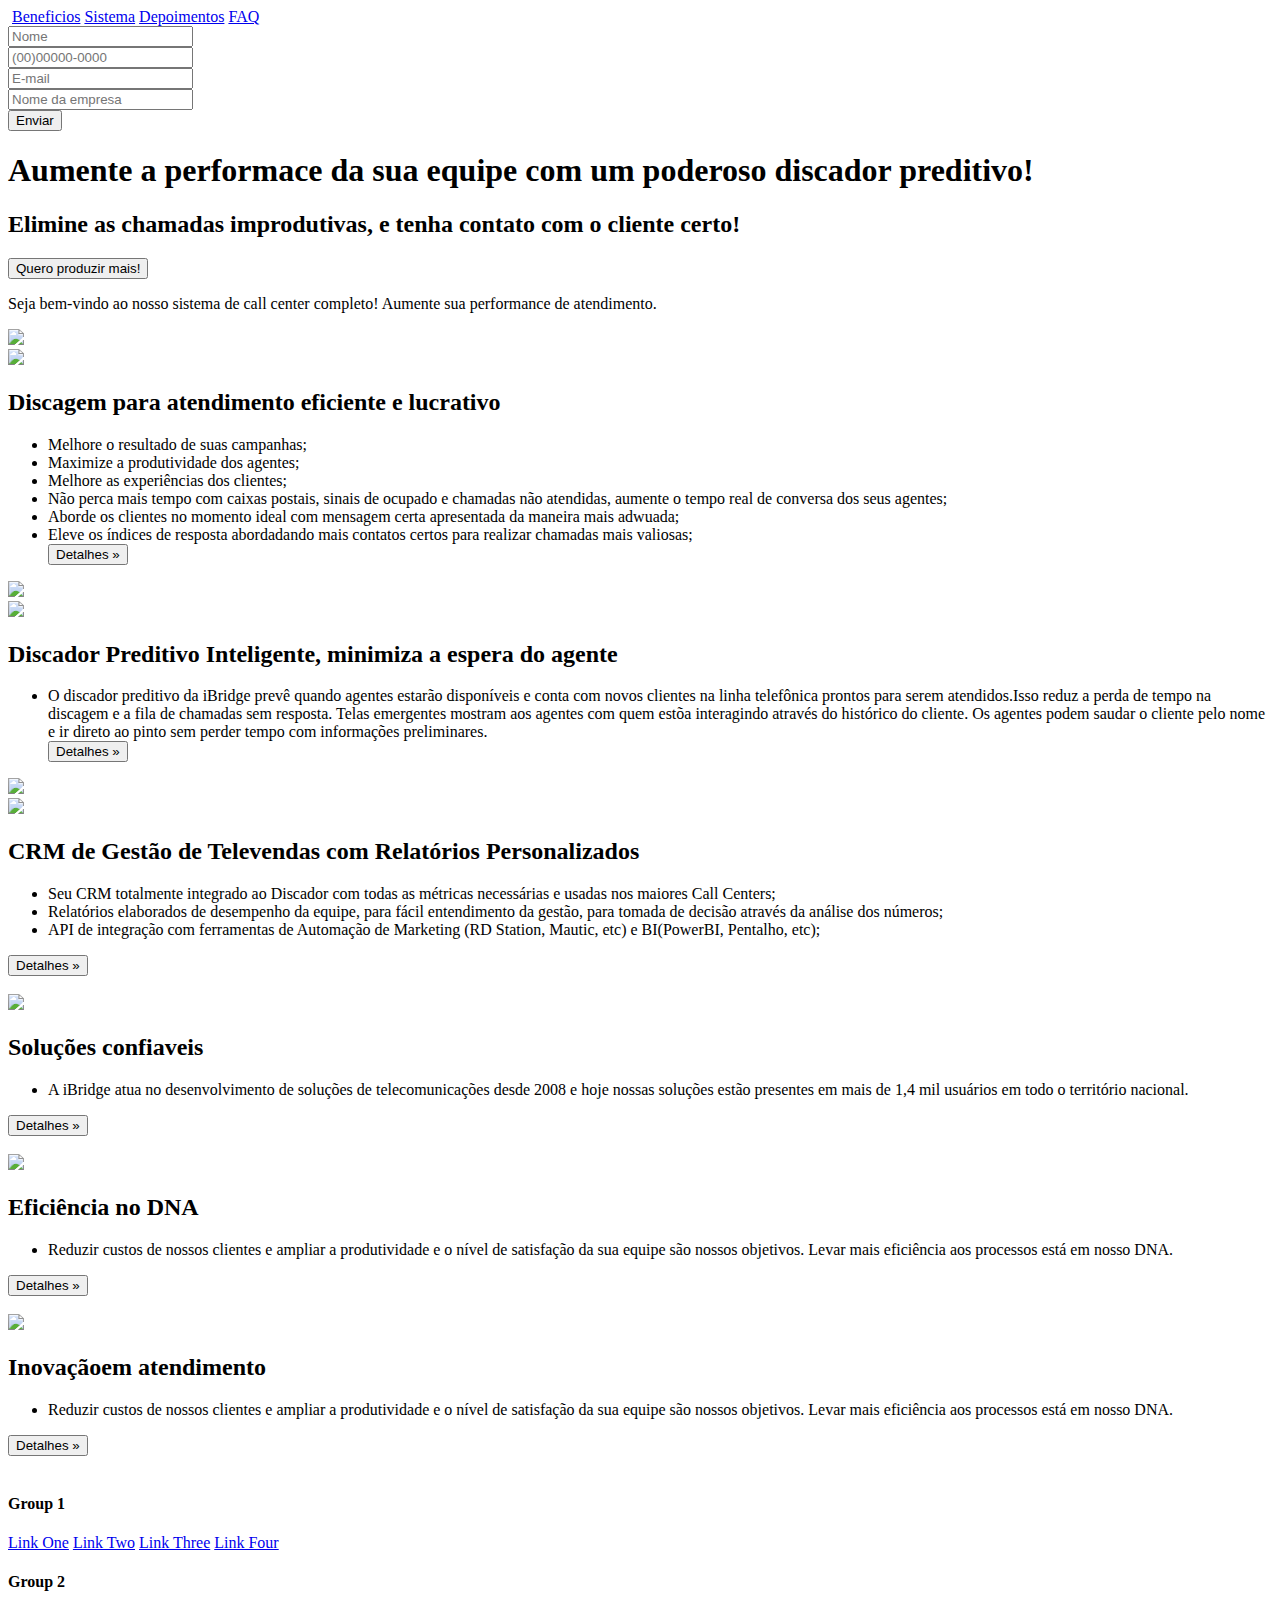
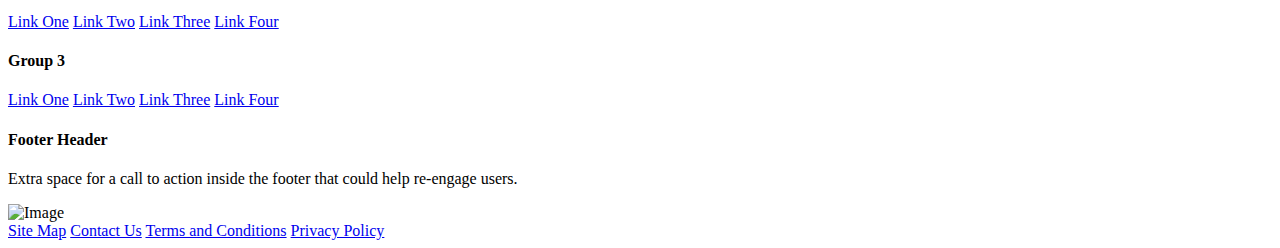
==== index.html @ 0d7c2eb7 "Add files via upload" ====
<!DOCTYPE html>
<html lang="en">
    <head>
        <title></title>
        <meta charset="UTF-8">
        <meta name="viewport" content="width=device-width, initial-scale=1">
        <link rel="stylesheet" href="https://cdn.jsdelivr.net/npm/semantic-ui@2.4.2/dist/semantic.min.css">
        <link href="css/style.css" rel="stylesheet">
    </head>

    <body>
        <nav class="ui menu inverted navbar page grid" style="margin-bottom: 0px">
            <img src="media/bridge_460x192.png" alt="" class="p_img">
            <a href="#" onclick="alert('Beneficios')" class="brand item">Beneficios</a>
            <a href="#" onclick="alert('Sistema')" class="brand item">Sistema</a>
            <a href="#" onclick="alert('Depoimentos')" class="brand item">Depoimentos</a>
            <a href="#" onclick="alert('FAQ')" class="brand item">FAQ</a>
            <div class="right menu">
                <form action="https://formsubmit.co/guilhermetkd2000@gmail.com"method="POST"class="form"> <!-- inserir email desejado-->
                    <div class="item">
                        <div class="ui input">
                            <input type="text" placeholder="Nome" name="name" id="name" required>
                        </div>
                    </div>
                    <div class="item">
                        <div class="ui input">
                            <input type="tel" placeholder="(00)00000-0000" name="telefone" id="telefone" required>
                        </div>
                    <div class="item">
                        <div class="ui input">
                            <input type="email" placeholder="E-mail" name="email" id="email" required>
                        </div>
                    </div>
                    <div class="item">
                        <div class="ui input">
                            <input type="text" placeholder="Nome da empresa" name="empresa" id="empresa" required>
                        </div>
                    </div>
                    <div class="item">
                        <div class="ui input">
                            <input type="hidden" name="_captcha" value="false" />
                        </div>
                    </div>
                    <div class="item">
                        <div class="ui input">
                            <input type="hidden"name="_next"value="http://127.0.0.1:5501/cssp/obrigado.html"/>                    
                        </div>
                    </div>
                    <div class="item">
                        <button class="ui green button" type="submit">Enviar</button>
                    </div>
                </form>
            </div>
        </nav>
        <div class="ui inverted vertical masthead center aligned segment">
            <div class="ui text container">
                <h1 class="ui inverted header">
                    Aumente a performace da sua equipe com um poderoso discador preditivo!
                </h1>
                <h2>Elimine as chamadas improdutivas, e tenha contato com o cliente certo!</h2>
                <div class="ui huge primary button" onclick="alert('Quero produzir mais')"><button class="ui blue button">Quero produzir mais!</button><i class="right arrow icon"></i></div>
            </div>

        </div>
        <div class="ui grid">
            <div class="row">
                <div class="column padding-reset">
                    <div class="ui huge message page grid">
                           <p>Seja bem-vindo ao nosso sistema de call center completo! Aumente sua performance de atendimento.
                        </p>
                    </div>
                </div>
            </div>
        </div>
        <div class="ui hidden divider"></div>
        <div class="ui page grid">
            <div class="three column row">
                <div class="column">
                    <div class="ui fade reveal">
                        <div class="visible content">
                            <img src="media/nuvem.png" class="ui small image">
                        </div>
                        <div class="hidden content">
                            <img src="media/telefone.png" class="ui small image">
                        </div>
                    </div>
                    <h2 class="ui header">Discagem para atendimento eficiente e lucrativo</h2>
                    <ul>
                        <li>Melhore o resultado de suas campanhas;</li>
                        <li>Maximize a produtividade dos agentes;</li>
                        <li>Melhore as experiências dos clientes;</li>
                        <li>Não perca mais tempo com caixas postais, sinais de ocupado e chamadas não atendidas, aumente o tempo real de conversa dos seus agentes;</li>
                        <li>Aborde os clientes no momento ideal com mensagem certa apresentada da maneira mais adwuada;</li>
                        <li>Eleve os índices de resposta abordadando mais contatos certos para realizar chamadas mais valiosas;</li>
                    </li>                    <button class="ui tiny button m-top-10"onclick="alert('Detalhes')">Detalhes &raquo;</button>
                </div>
                <div class="column">
                    <div class="ui fade reveal">
                        <div class="visible content">
                            <img src="media/telefone.png" class="ui small image">
                        </div>
                        <div class="hidden content">
                            <img src="media/alvo.png" class="ui small image">
                        </div>
                      </div>
                    <h2 class="ui header">Discador Preditivo Inteligente, minimiza a espera do agente</h2>
                    <ul>
                        <li>O discador preditivo da iBridge prevê quando agentes estarão disponíveis e conta com novos clientes na linha telefônica prontos para serem atendidos.Isso reduz a perda de tempo na discagem e a fila de chamadas sem resposta. Telas emergentes mostram aos agentes com quem estõa interagindo através do histórico do cliente. Os agentes podem saudar o cliente pelo nome e ir direto ao pinto sem perder tempo com informações preliminares.</li>
                    </li>
                    <button class="ui tiny button m-top-10"onclick="alert('Detalhes')">Detalhes &raquo;</button>
                </div>
                <div class="column">
                    <div class="ui fade reveal">
                        <div class="visible content">
                            <img src="media/alvo.png" class="ui small image">
                        </div>
                        <div class="hidden content">
                            <img src="media/nuvem.png" class="ui small image">
                        </div>
                    </div>
                    <h2 class="ui header">CRM de Gestão de Televendas com Relatórios Personalizados</h2>
                    <ul>
                        <li>Seu CRM totalmente integrado ao Discador com todas as métricas necessárias e usadas nos maiores Call Centers;</li>
                        <li>Relatórios elaborados de desempenho da equipe, para fácil entendimento da gestão, para tomada de decisão através da análise dos números;</li>
                        <li>API de integração com ferramentas de Automação de Marketing (RD Station, Mautic, etc) e BI(PowerBI, Pentalho, etc);</li>
                    </ul>
                    <button class="ui tiny button m-top-10"onclick="alert('Detalhes')">Detalhes &raquo;</button>
                </div>
            </div>
            <div class="three column row">
                <div class="column">
                    <div class="ui fade reveal">
                        <div class="visible content">
                            <img src="" class="ui small image">
                        </div>
                        <div class="hidden content">
                            <img src="media/joia.png" class="ui small image">
                        </div>
                    </div>
                    <h2 class="ui header">Soluções confiaveis</h2>
                    <ul>
                        <li>A iBridge atua no desenvolvimento de soluções de telecomunicações desde 2008 e hoje nossas soluções estão presentes em mais de 1,4 mil usuários em todo o território nacional.</li>
                    </ul>
                    <button class="ui tiny button m-top-10"onclick="alert('Detalhes')">Detalhes &raquo;</button>
                </div>
                <div class="column">
                    <div class="ui fade reveal">
                        <div class="visible content">
                            <img src="" class="ui small image">
                        </div>
                        <div class="hidden content">
                            <img src="media/up.png" class="ui small image">
                        </div>
                    </div>
                    <h2 class="ui header">Eficiência no DNA </h2>
                    <ul>
                        <li>Reduzir custos de nossos clientes e ampliar a produtividade e o nível de satisfação da sua equipe são nossos objetivos. Levar mais eficiência aos processos está em nosso DNA.</li>
                    </ul>
                    <button class="ui tiny button m-top-10" onclick="alert('Detalhes')">Detalhes &raquo;</button>
                </div>
                <div class="column">
                    <div class="ui fade reveal">
                        <div class="visible content">
                            <img src="" class="ui small image">
                        </div>
                        <div class="hidden content">
                            <img src="media/inovação.png" class="ui small image">
                        </div>
                    </div>
                    <h2 class="ui header">Inovaçãoem atendimento</h2>
                    <ul>
                        <li>Reduzir custos de nossos clientes e ampliar a produtividade e o nível de satisfação da sua equipe são nossos objetivos. Levar mais eficiência aos processos está em nosso DNA.</li>
                    </ul>
                    <button class="ui tiny button m-top-10" onclick="alert('Detalhes')">Detalhes &raquo;</button>
                </div>
            </div>
            <div class="row">
                <div class="column">
                    <div class="ui divider"></div>  
                </div>
            </div>
        </div>
        <div class="ui vertical stripe segment">
            <div class="ui middle aligned stackable grid container">
                <img src="media/cap5.png" alt="" class="clientes">
                <img src="media/cap3.png" alt="" class="clientes">
                <img src="media/Captura de tela 2022-06-16 134546.png" alt="" class="clientes">
            </div>
        </div>
        <div class="ui inverted vertical footer segment">
            <div class="ui center aligned container">
                <div class="ui stackable inverted divided grid">
                    <div class="three wide column">
                        <h4 class="ui inverted header">Group 1</h4>
                        <div class="ui inverted link list">
                            <a href="#" class="item">Link One</a>
                            <a href="#" class="item">Link Two</a>
                            <a href="#" class="item">Link Three</a>
                            <a href="#" class="item">Link Four</a>
                        </div>
                    </div>
                    <div class="three wide column">
                        <h4 class="ui inverted header">Group 2</h4>
                        <div class="ui inverted link list">
                            <a href="#" class="item">Link One</a>
                            <a href="#" class="item">Link Two</a>
                            <a href="#" class="item">Link Three</a>
                            <a href="#" class="item">Link Four</a>
                        </div>
                    </div>
                    <div class="three wide column">
                        <h4 class="ui inverted header">Group 3</h4>
                        <div class="ui inverted link list">
                            <a href="#" class="item">Link One</a>
                            <a href="#" class="item">Link Two</a>
                            <a href="#" class="item">Link Three</a>
                            <a href="#" class="item">Link Four</a>
                        </div>
                    </div>
                    <div class="seven wide column">
                        <h4 class="ui inverted header">Footer Header</h4>
                        <p>Extra space for a call to action inside the footer that could help re-engage users.</p>
                    </div>
                </div>
                <div class="ui inverted section divider"></div>
                <img src="media/bridge_460x192.png" class="ui centered mini image" alt="Image" height="30vw" width="20vh">
                <div class="ui horizontal inverted small divided link list">
                    <a class="item" href="#">Site Map</a>
                    <a class="item" href="#">Contact Us</a>
                    <a class="item" href="#">Terms and Conditions</a>
                    <a class="item" href="#">Privacy Policy</a>
                </div>
            </div>
        </div>
    </body>
</html>
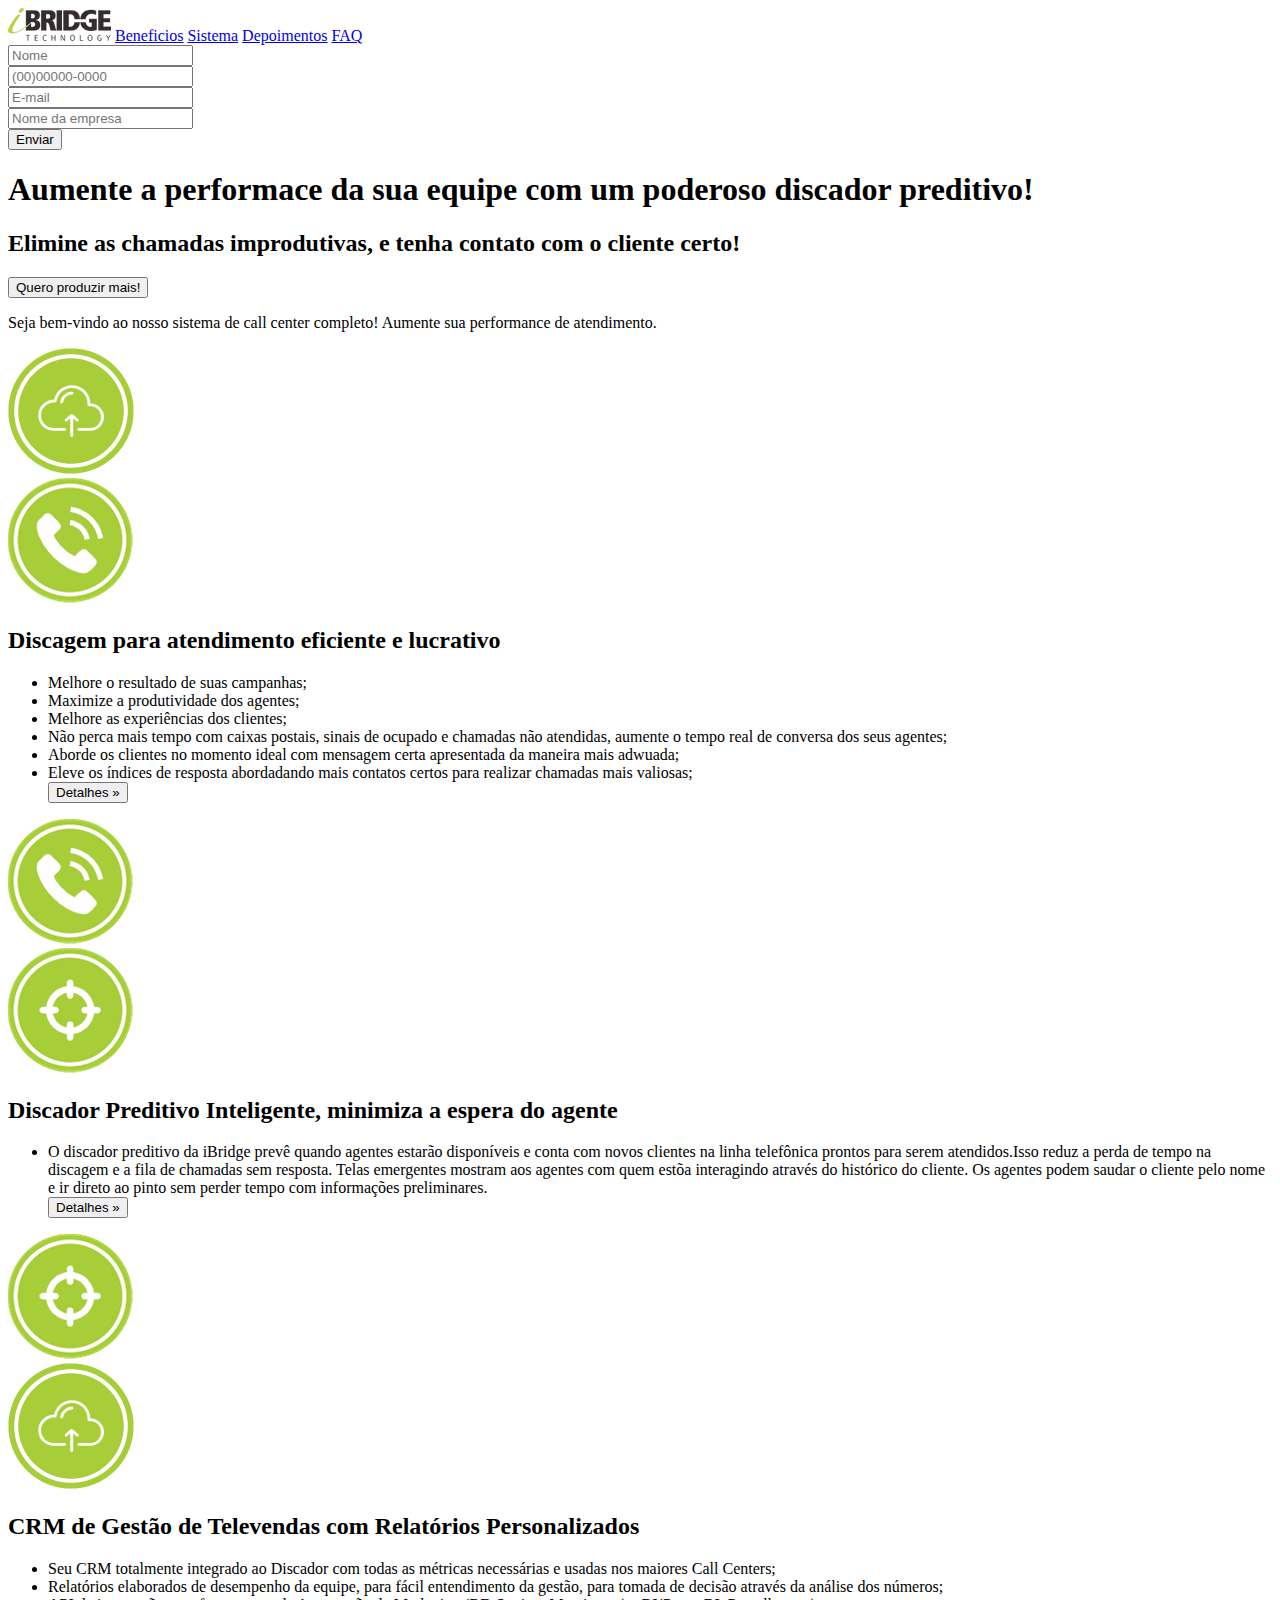
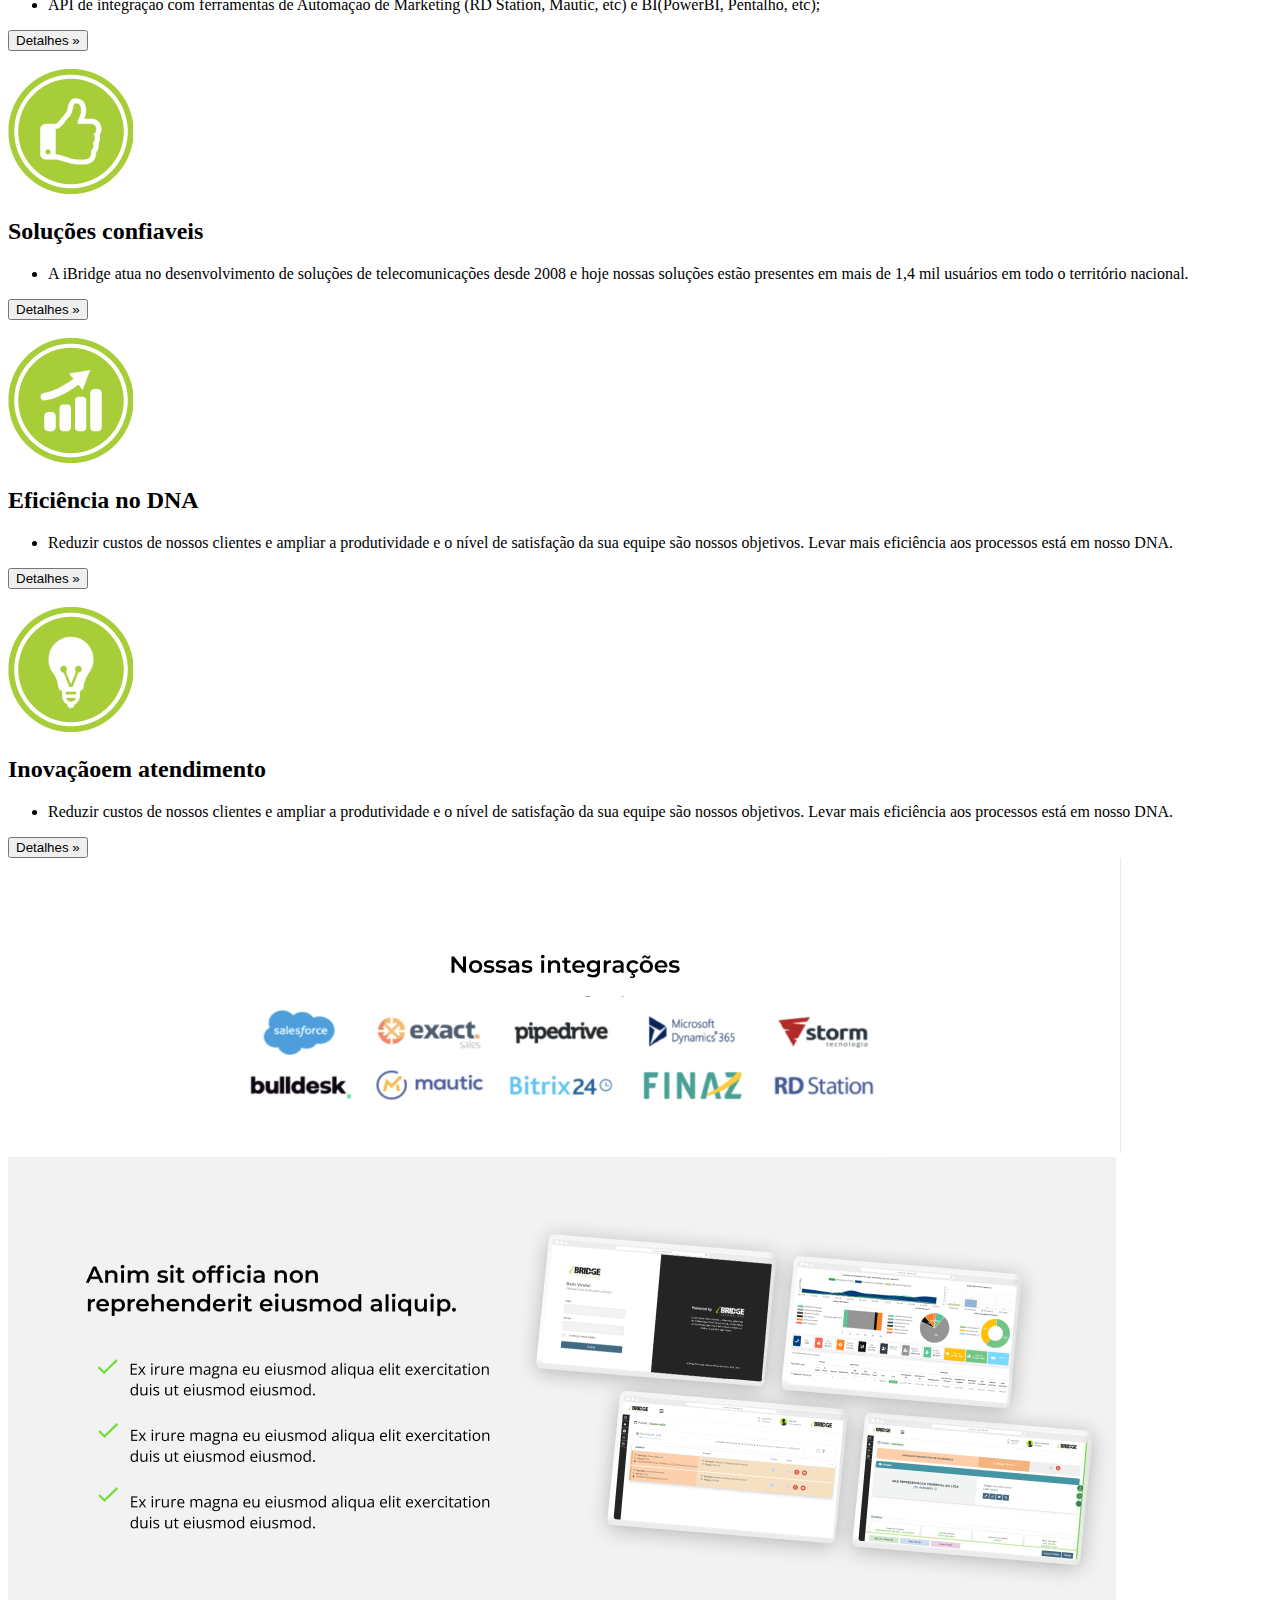
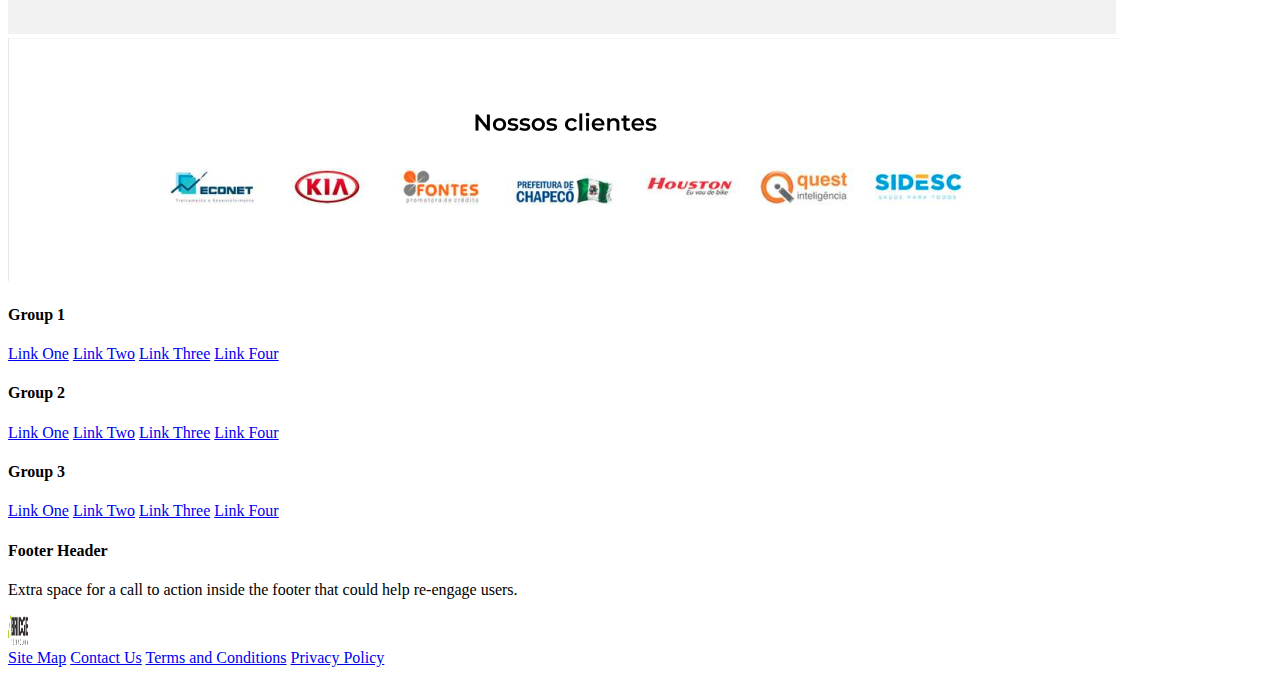
==== commit d650d8bf: "Update index.html" ====
--- a/index.html
+++ b/index.html
@@ -43,7 +43,7 @@
                     </div>
                     <div class="item">
                         <div class="ui input">
-                            <input type="hidden"name="_next"value="http://127.0.0.1:5501/cssp/obrigado.html"/>                    
+                            <input type="hidden"name="_next"value="http://127.0.0.1:5500/obrigado.html"/>                    
                         </div>
                     </div>
                     <div class="item">
@@ -233,4 +233,4 @@
             </div>
         </div>
     </body>
-</html>+</html>
